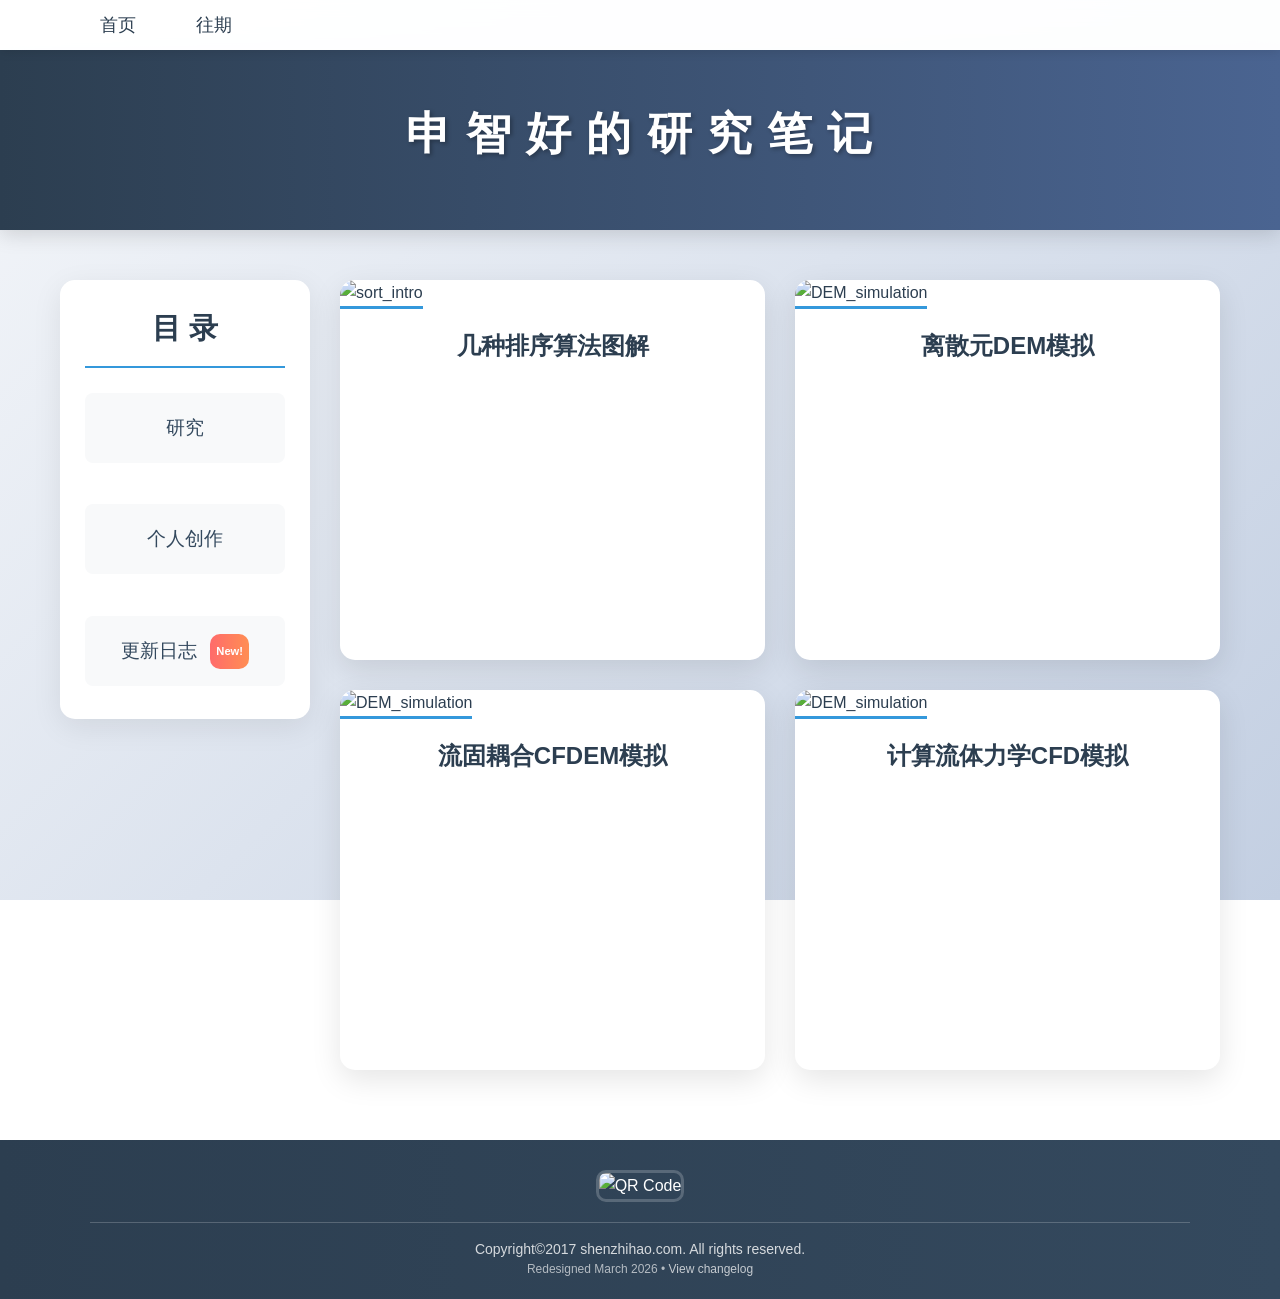
==== index.html @ b68a1b12 "Modern website redesign with responsive layout and updates tracking - Complete CSS modernization wit" ====
﻿<!DOCTYPE html>
<html lang="en">
<head>
    <meta charset="UTF-8">
    <meta name="viewport" content="width=device-width, initial-scale=1.0">
    <meta name="description" content="Research notes and personal creations by Shen Zhihao">
    <title>Shen Zhihao - Research Notes</title>
    <link rel="stylesheet" type="text/css" href="css/General_Setting.css">
    <link rel="stylesheet" type="text/css" href="css/index.css">
</head>
<body>
<div class="head">
    <div class="head_container">
        <ul class="index">
            <li class="index_li">
                <a class="link" href="index.html">首页</a>
            </li>
            <li class="index_li">
                <a class="link" href="html/review.html">往期</a>
            </li>
        </ul>
    </div>
</div>
<div class="top">
    <div class="top_container">
        <p class="blog_name">申 智 好 的 研 究 笔 记</p>
    </div>
</div>
<div class="body">
    <div class="body_left">
        <div class="Tags">
            <p class="Tag_name">目 录</p>
            <a class="Tag_link" href="html/My_Research.html">研究</a>
            <br/>
            <a class="Tag_link" href="html/My_Creation.html">个人创作</a>
            <br/>
            <a class="Tag_link" href="html/updates.html">更新日志 <span class="new-badge">New!</span></a>

        </div>
    </div>
    <div class="body_right">
        <div class="article">
            <a href="html/Sorting.html">
                <img class="article_img" src="img/Sorting/sort.jpg" alt="sort_intro">
                <p class="article_title">几种排序算法图解</p>
            </a>
        </div>
        <div class="article">
            <a href="html/review.html">
                <img class="article_img" src="img/DEM_390_300.png" alt="DEM_simulation">
                <p class="article_title">离散元DEM模拟</p>
            </a>
        </div>
        <div class="article">
            <a href="html/review.html">
                <img class="article_img" src="img/CFDEM_cover_390_300.jpg" alt="DEM_simulation">
                <p class="article_title">流固耦合CFDEM模拟</p>
            </a>
        </div>
        <div class="article">
            <a href="html/CFD.html">
                <img class="article_img" src="img/CFD_390_300.png" alt="DEM_simulation">
                <p class="article_title">计算流体力学CFD模拟</p>
            </a>
        </div>
    </div>
</div>
<div class="footing">
    <div class="footing_container">
        <div class="footing_message" align="center">
            <img id="QR_Code" src="img/My_QR_Code.png" alt="QR Code" width="55" height="55">
        </div>
        <div class="copyright">
            <p>Copyright©2017 shenzhihao.com. All rights reserved.</p>
            <p style="font-size: 12px; opacity: 0.8;">Redesigned March 2026 • <a href="html/updates.html" style="color: rgba(255,255,255,0.9);">View changelog</a></p>
        </div>
    </div>
</div>
</body>
</html>
---- css/General_Setting.css ----
/* Reset and base styles */
* {
    margin: 0;
    padding: 0;
    box-sizing: border-box;
}

html {
    scroll-behavior: smooth;
}

/* Animations */
@keyframes fadeIn {
    from { opacity: 0; }
    to { opacity: 1; }
}

@keyframes slideDown {
    from {
        opacity: 0;
        transform: translateY(-20px);
    }
    to {
        opacity: 1;
        transform: translateY(0);
    }
}

body {
    font-family: 'Segoe UI', 'Microsoft YaHei', sans-serif;
    background: linear-gradient(135deg, #f5f7fa 0%, #c3cfe2 100%);
    background-attachment: fixed;
    color: #333;
    line-height: 1.6;
}

a:link, a:visited {
    text-decoration: none;
    color: #2c3e50;
    transition: all 0.3s ease;
}

a:hover, a:active {
    color: #3498db;
}

.head {
    width: 100%;
    height: 50px;
    background-color: rgba(255, 255, 255, 0.95);
    box-shadow: 0 2px 10px rgba(0, 0, 0, 0.1);
    position: sticky;
    top: 0;
    z-index: 1000;
    backdrop-filter: blur(10px);
    animation: slideDown 0.5s ease-out;
}

.head_container {
    display: flex;
    align-items: center;
    height: 100%;
    font-size: 18px;
    font-weight: 600;
}

.index {
    list-style: none;
    display: flex;
    gap: 40px;
}

.index_li {
    display: inline-block;
}

.link {
    padding: 5px 10px;
    border-radius: 4px;
    font-weight: 500;
    position: relative;
    display: inline-block;
}

.link::after {
    content: '';
    position: absolute;
    bottom: 0;
    left: 50%;
    width: 0;
    height: 2px;
    background-color: #3498db;
    transition: all 0.3s ease;
    transform: translateX(-50%);
}

.link:hover {
    background-color: #f0f0f0;
    color: #3498db;
}

.link:hover::after {
    width: 80%;
}

.top {
    width: 100%;
    height: 180px;
    background: linear-gradient(to right, #2c3e50, #4a6491);
    color: white;
    display: flex;
    align-items: center;
    justify-content: center;
    text-align: center;
    padding: 20px;
    margin-bottom: 30px;
    box-shadow: 0 4px 20px rgba(0, 0, 0, 0.15);
    animation: fadeIn 0.8s ease-out;
}

.top_container {
    max-width: 1200px;
    width: 100%;
}

.blog_name {
    font-family: 'Georgia', serif;
    font-size: 2.8rem;
    font-weight: 700;
    letter-spacing: 2px;
    text-shadow: 2px 2px 4px rgba(0, 0, 0, 0.3);
    margin-bottom: 10px;
}

/* Media queries */
@media screen and (min-width: 1150px) {
    .head_container,
    .top_container,
    .footing_container {
        width: 1100px;
        margin: 0 auto;
    }
}

@media screen and (max-width: 1150px) {
    .head_container,
    .top_container,
    .footing_container {
        width: 95%;
        margin: 0 auto;
        padding: 0 15px;
    }

    .blog_name {
        font-size: 2.2rem;
    }

    .index {
        gap: 25px;
    }
}

@media screen and (max-width: 768px) {
    .head {
        height: 60px;
    }

    .head_container {
        justify-content: center;
    }

    .blog_name {
        font-size: 1.8rem;
        letter-spacing: 1px;
    }

    .index {
        gap: 20px;
        font-size: 16px;
    }
}

/* Footer */
.footing {
    clear: both;
    width: 100%;
    background: linear-gradient(to right, #2c3e50, #34495e);
    color: white;
    padding: 30px 0 20px;
    margin-top: 50px;
}

.footing_container {
    display: flex;
    flex-direction: column;
    align-items: center;
    gap: 20px;
}

.footing_message {
    text-align: center;
}

#QR_Code {
    border-radius: 10px;
    border: 3px solid rgba(255, 255, 255, 0.2);
    transition: transform 0.3s ease;
}

#QR_Code:hover {
    transform: scale(1.05);
}

.copyright {
    text-align: center;
    font-size: 14px;
    color: rgba(255, 255, 255, 0.8);
    padding-top: 15px;
    border-top: 1px solid rgba(255, 255, 255, 0.2);
    width: 100%;
}
---- css/index.css ----
﻿/* Animation */
@keyframes fadeInUp {
    from {
        opacity: 0;
        transform: translateY(20px);
    }
    to {
        opacity: 1;
        transform: translateY(0);
    }
}

/* Main content layout */
.body {
    display: flex;
    flex-wrap: wrap;
    max-width: 1200px;
    margin: 0 auto;
    padding: 20px;
    gap: 30px;
    animation: fadeInUp 0.6s ease-out;
}

.body_left {
    flex: 0 0 250px;
    background: white;
    border-radius: 15px;
    padding: 25px;
    box-shadow: 0 8px 30px rgba(0, 0, 0, 0.08);
    height: fit-content;
    transition: transform 0.3s ease, box-shadow 0.3s ease;
    animation: fadeInUp 0.6s ease-out 0.1s;
    opacity: 0;
    animation-fill-mode: forwards;
}

.body_left:hover {
    transform: translateY(-5px);
    box-shadow: 0 12px 40px rgba(0, 0, 0, 0.12);
}

.Tags {
    text-align: center;
}

.Tag_name {
    font-size: 1.8rem;
    color: #2c3e50;
    margin-bottom: 25px;
    padding-bottom: 15px;
    border-bottom: 2px solid #3498db;
    font-weight: 700;
    font-family: 'Georgia', serif;
}

.Tag_link {
    display: block;
    font-size: 1.2rem;
    line-height: 2.8;
    color: #34495e;
    padding: 8px 15px;
    border-radius: 8px;
    margin: 8px 0;
    transition: all 0.3s ease;
    font-weight: 500;
}

.Tag_link:link, .Tag_link:visited {
    color: #34495e;
    background-color: #f8f9fa;
}

.Tag_link:hover, .Tag_link:active {
    color: white;
    background-color: #3498db;
    transform: translateX(5px);
    box-shadow: 0 4px 12px rgba(52, 152, 219, 0.3);
}

.body_right {
    flex: 1;
    display: grid;
    grid-template-columns: repeat(auto-fill, minmax(350px, 1fr));
    gap: 30px;
    min-width: 0; /* Prevent grid overflow */
}

.article {
    background: white;
    border-radius: 15px;
    overflow: hidden;
    box-shadow: 0 10px 30px rgba(0, 0, 0, 0.1);
    transition: all 0.4s cubic-bezier(0.175, 0.885, 0.32, 1.275);
    position: relative;
    height: 380px;
    animation: fadeInUp 0.6s ease-out;
    opacity: 0;
    animation-fill-mode: forwards;
}

.article:nth-child(1) { animation-delay: 0.1s; }
.article:nth-child(2) { animation-delay: 0.2s; }
.article:nth-child(3) { animation-delay: 0.3s; }
.article:nth-child(4) { animation-delay: 0.4s; }

.article:hover {
    transform: translateY(-10px);
    box-shadow: 0 20px 40px rgba(0, 0, 0, 0.15);
}

.article:hover .article_img {
    transform: scale(1.05);
}

.article:hover .article_title {
    color: #3498db;
}

.article a {
    display: block;
    height: 100%;
    position: relative;
}

.article_img {
    width: 100%;
    height: 250px;
    object-fit: cover;
    transition: transform 0.5s ease;
    border-bottom: 3px solid #3498db;
}

.article_title {
    font-size: 1.5rem;
    font-weight: 700;
    color: #2c3e50;
    padding: 20px;
    text-align: center;
    transition: color 0.3s ease;
    line-height: 1.4;
    font-family: 'Segoe UI', sans-serif;
}

/* Media queries */
@media screen and (max-width: 1150px) {
    .body {
        max-width: 95%;
        padding: 15px;
    }

    .body_left {
        flex: 0 0 220px;
        padding: 20px;
    }

    .body_right {
        grid-template-columns: repeat(auto-fill, minmax(320px, 1fr));
        gap: 25px;
    }

    .article {
        height: 360px;
    }

    .article_img {
        height: 230px;
    }
}

@media screen and (max-width: 900px) {
    .body {
        flex-direction: column;
    }

    .body_left {
        flex: none;
        width: 100%;
        max-width: 500px;
        margin: 0 auto;
    }

    .body_right {
        grid-template-columns: repeat(auto-fill, minmax(300px, 1fr));
    }
}

@media screen and (max-width: 600px) {
    .body_right {
        grid-template-columns: 1fr;
    }

    .article {
        height: 340px;
    }

    .article_img {
        height: 210px;
    }

    .article_title {
        font-size: 1.3rem;
        padding: 15px;
    }

    .Tag_name {
        font-size: 1.6rem;
    }

    .Tag_link {
        font-size: 1.1rem;
        line-height: 2.5;
    }
}

.new-badge {
    display: inline-block;
    background: linear-gradient(to right, #ff6b6b, #ff8e53);
    color: white;
    font-size: 0.7rem;
    font-weight: 700;
    padding: 2px 6px;
    border-radius: 10px;
    margin-left: 8px;
    vertical-align: middle;
    animation: pulse 2s infinite;
}

@keyframes pulse {
    0% { transform: scale(1); }
    50% { transform: scale(1.05); }
    100% { transform: scale(1); }
}
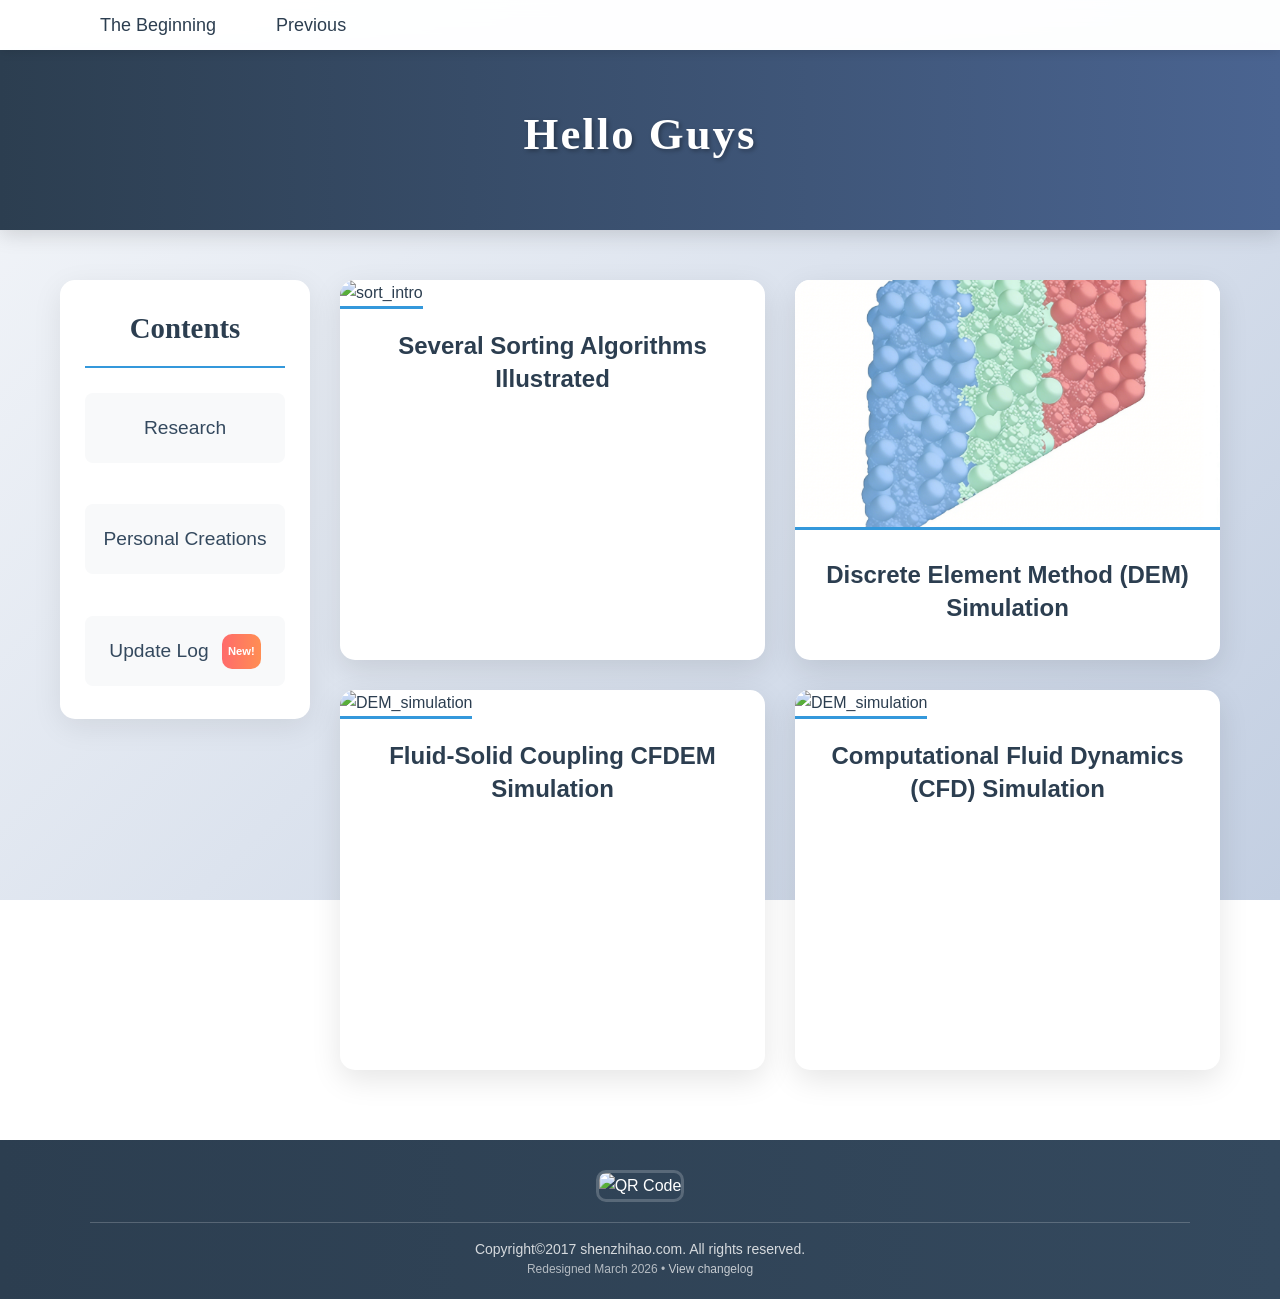
==== commit 082e6889: "Implement dynamic updates system and English translation - Add folder-based updates system with JSON" ====
--- a/index.html
+++ b/index.html
@@ -13,28 +13,28 @@
     <div class="head_container">
         <ul class="index">
             <li class="index_li">
-                <a class="link" href="index.html">首页</a>
+                <a class="link" href="index.html">The Beginning</a>
             </li>
             <li class="index_li">
-                <a class="link" href="html/review.html">往期</a>
+                <a class="link" href="html/review.html">Previous</a>
             </li>
         </ul>
     </div>
 </div>
 <div class="top">
     <div class="top_container">
-        <p class="blog_name">申 智 好 的 研 究 笔 记</p>
+        <p class="blog_name">Hello Guys</p>
     </div>
 </div>
 <div class="body">
     <div class="body_left">
         <div class="Tags">
-            <p class="Tag_name">目 录</p>
-            <a class="Tag_link" href="html/My_Research.html">研究</a>
+            <p class="Tag_name">Contents</p>
+            <a class="Tag_link" href="html/My_Research.html">Research</a>
             <br/>
-            <a class="Tag_link" href="html/My_Creation.html">个人创作</a>
+            <a class="Tag_link" href="html/My_Creation.html">Personal Creations</a>
             <br/>
-            <a class="Tag_link" href="html/updates.html">更新日志 <span class="new-badge">New!</span></a>
+            <a class="Tag_link" href="html/updates.html">Update Log <span class="new-badge">New!</span></a>
 
         </div>
     </div>
@@ -42,25 +42,25 @@
         <div class="article">
             <a href="html/Sorting.html">
                 <img class="article_img" src="img/Sorting/sort.jpg" alt="sort_intro">
-                <p class="article_title">几种排序算法图解</p>
+                <p class="article_title">Several Sorting Algorithms Illustrated</p>
             </a>
         </div>
         <div class="article">
             <a href="html/review.html">
                 <img class="article_img" src="img/DEM_390_300.png" alt="DEM_simulation">
-                <p class="article_title">离散元DEM模拟</p>
+                <p class="article_title">Discrete Element Method (DEM) Simulation</p>
             </a>
         </div>
         <div class="article">
             <a href="html/review.html">
                 <img class="article_img" src="img/CFDEM_cover_390_300.jpg" alt="DEM_simulation">
-                <p class="article_title">流固耦合CFDEM模拟</p>
+                <p class="article_title">Fluid-Solid Coupling CFDEM Simulation</p>
             </a>
         </div>
         <div class="article">
             <a href="html/CFD.html">
                 <img class="article_img" src="img/CFD_390_300.png" alt="DEM_simulation">
-                <p class="article_title">计算流体力学CFD模拟</p>
+                <p class="article_title">Computational Fluid Dynamics (CFD) Simulation</p>
             </a>
         </div>
     </div>
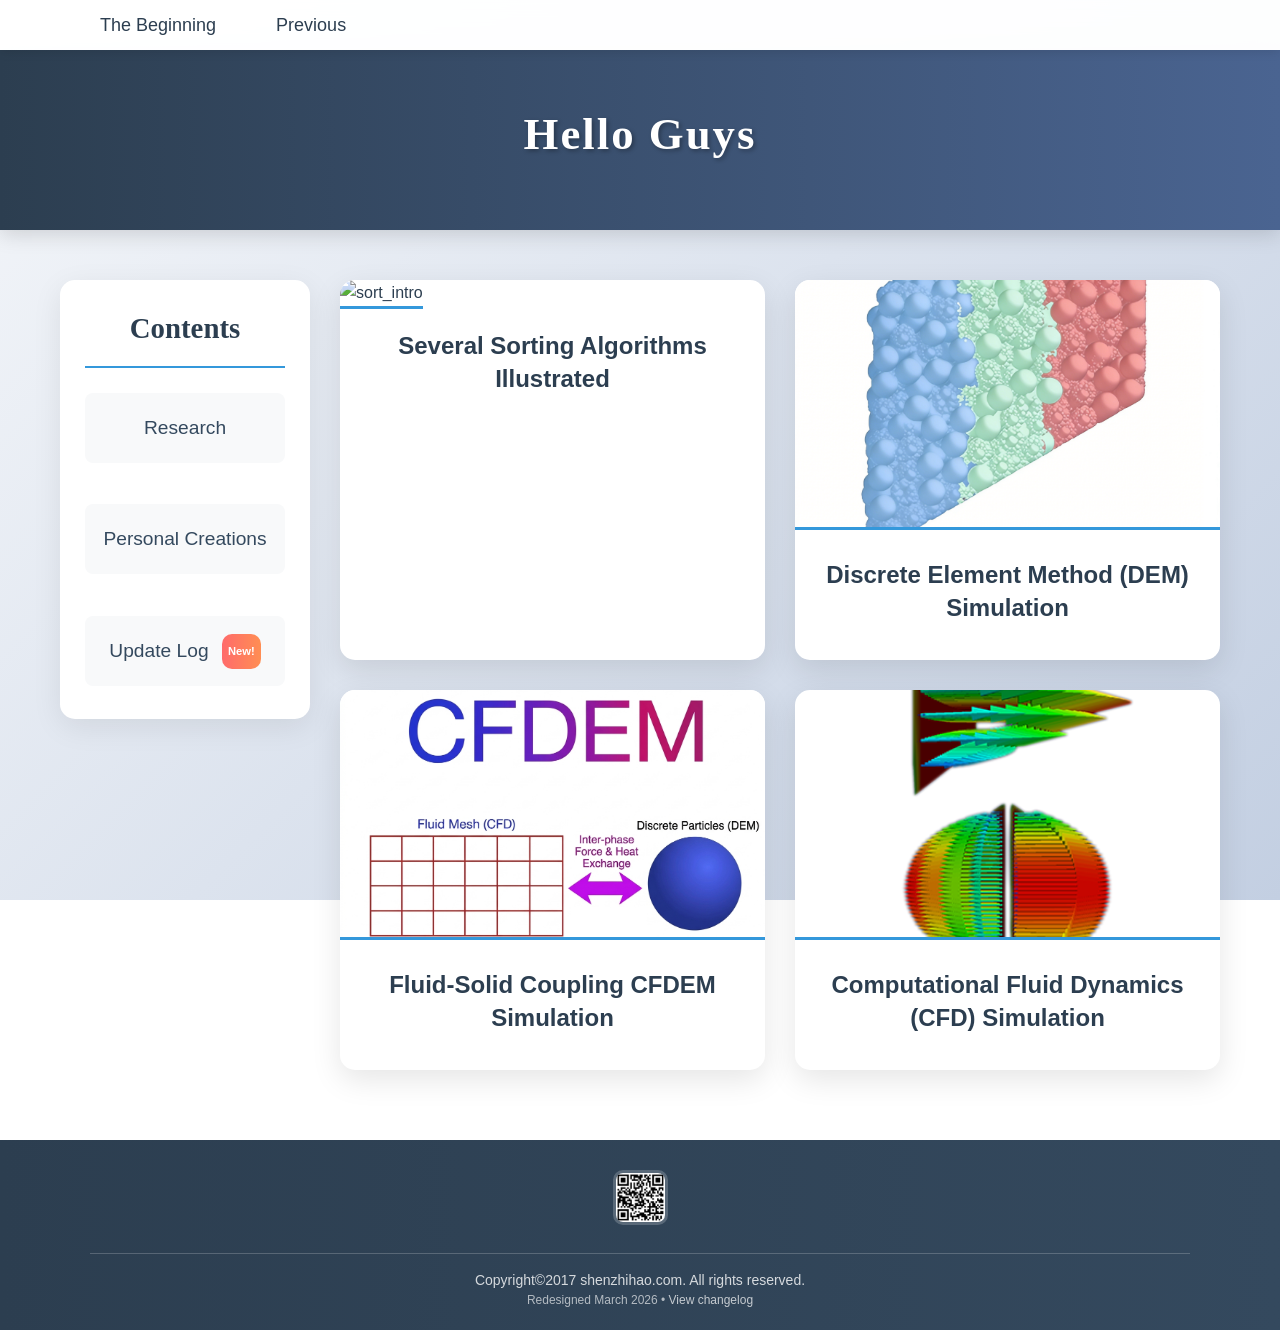
==== commit c148809b: "rename" ====
--- a/index.html
+++ b/index.html
@@ -30,9 +30,9 @@
     <div class="body_left">
         <div class="Tags">
             <p class="Tag_name">Contents</p>
-            <a class="Tag_link" href="html/My_Research.html">Research</a>
+            <a class="Tag_link" href="html/myResearch.html">Research</a>
             <br/>
-            <a class="Tag_link" href="html/My_Creation.html">Personal Creations</a>
+            <a class="Tag_link" href="html/myCreation.html">Personal Creations</a>
             <br/>
             <a class="Tag_link" href="html/updates.html">Update Log <span class="new-badge">New!</span></a>
 
@@ -40,26 +40,26 @@
     </div>
     <div class="body_right">
         <div class="article">
-            <a href="html/Sorting.html">
+            <a href="html/sorting.html">
                 <img class="article_img" src="img/Sorting/sort.jpg" alt="sort_intro">
                 <p class="article_title">Several Sorting Algorithms Illustrated</p>
             </a>
         </div>
         <div class="article">
             <a href="html/review.html">
-                <img class="article_img" src="img/DEM_390_300.png" alt="DEM_simulation">
+                <img class="article_img" src="img/dem.png" alt="DEM_simulation">
                 <p class="article_title">Discrete Element Method (DEM) Simulation</p>
             </a>
         </div>
         <div class="article">
             <a href="html/review.html">
-                <img class="article_img" src="img/CFDEM_cover_390_300.jpg" alt="DEM_simulation">
+                <img class="article_img" src="img/cfdemCover.jpg" alt="DEM_simulation">
                 <p class="article_title">Fluid-Solid Coupling CFDEM Simulation</p>
             </a>
         </div>
         <div class="article">
-            <a href="html/CFD.html">
-                <img class="article_img" src="img/CFD_390_300.png" alt="DEM_simulation">
+            <a href="html/cfd.html">
+                <img class="article_img" src="img/cfd.png" alt="DEM_simulation">
                 <p class="article_title">Computational Fluid Dynamics (CFD) Simulation</p>
             </a>
         </div>
@@ -68,7 +68,7 @@
 <div class="footing">
     <div class="footing_container">
         <div class="footing_message" align="center">
-            <img id="QR_Code" src="img/My_QR_Code.png" alt="QR Code" width="55" height="55">
+            <img id="QR_Code" src="img/myQrCode.png" alt="QR Code" width="55" height="55">
         </div>
         <div class="copyright">
             <p>Copyright©2017 shenzhihao.com. All rights reserved.</p>
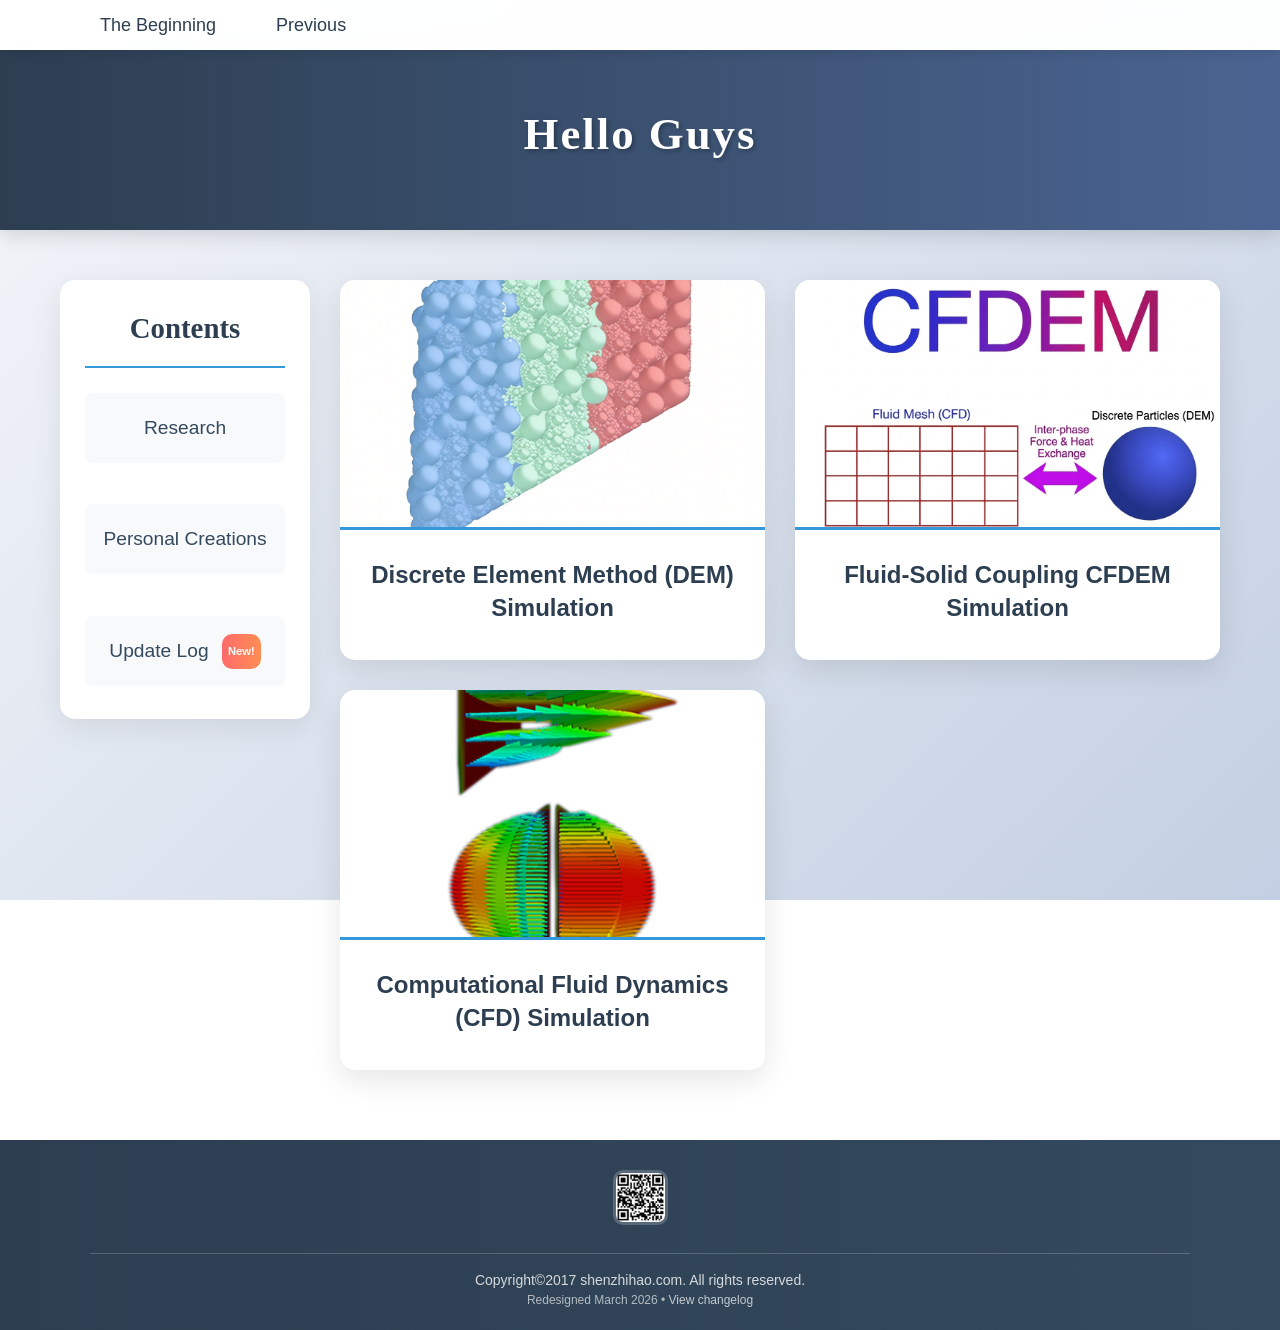
==== commit 181253ed: "remove missing reference" ====
--- a/index.html
+++ b/index.html
@@ -40,12 +40,6 @@
     </div>
     <div class="body_right">
         <div class="article">
-            <a href="html/sorting.html">
-                <img class="article_img" src="img/Sorting/sort.jpg" alt="sort_intro">
-                <p class="article_title">Several Sorting Algorithms Illustrated</p>
-            </a>
-        </div>
-        <div class="article">
             <a href="html/review.html">
                 <img class="article_img" src="img/dem.png" alt="DEM_simulation">
                 <p class="article_title">Discrete Element Method (DEM) Simulation</p>
